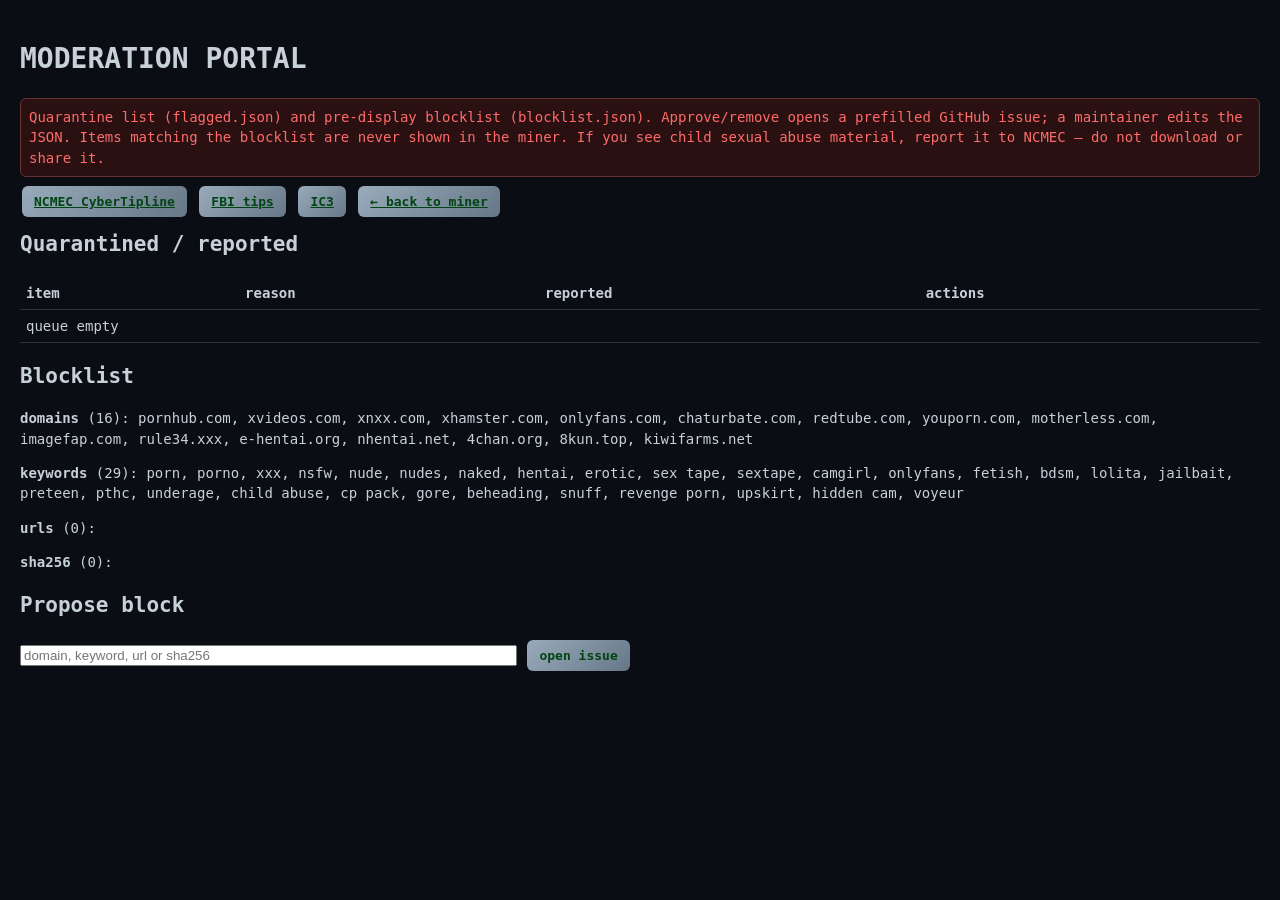
==== moderation.html @ ea130f4a "Safety layer: blocklist pre-screen, text-first media gate, moderation portal; raw gists source" ====
<!doctype html><html><head><meta charset="utf-8"><title>Signal Miner · Moderation</title><link rel="stylesheet" href="style.css">
<style>body{padding:20px;font-family:monospace}table{width:100%;border-collapse:collapse}td,th{border-bottom:1px solid #333;padding:6px;text-align:left;vertical-align:top}a.go,button.go{margin:2px}</style></head><body>
<h1>MODERATION PORTAL</h1>
<p class="warn">Quarantine list (<code>flagged.json</code>) and pre-display blocklist (<code>blocklist.json</code>). Approve/remove opens a prefilled GitHub issue; a maintainer edits the JSON. Items matching the blocklist are never shown in the miner. If you see child sexual abuse material, report it to NCMEC — do not download or share it.</p>
<p><a class="go" href="https://report.cybertip.org/" target="_blank">NCMEC CyberTipline</a> <a class="go" href="https://tips.fbi.gov/" target="_blank">FBI tips</a> <a class="go" href="https://www.ic3.gov/" target="_blank">IC3</a> <a class="go" href="./">← back to miner</a></p>
<h2>Quarantined / reported</h2><table id="f"><tr><th>item</th><th>reason</th><th>reported</th><th>actions</th></tr></table>
<h2>Blocklist</h2><div id="b"></div>
<h2>Propose block</h2><input id="nb" placeholder="domain, keyword, url or sha256" size="60"> <button class="go" onclick="iss('Blocklist add: '+nb.value,'Add to blocklist.json:\n\n'+nb.value)">open issue</button>
<script>
const R='https://github.com/charlesanthonyleone/signal-miner/issues/new';
const iss=(t,b)=>open(R+'?'+new URLSearchParams({title:t,body:b,labels:'moderation'}),'_blank');
const e=s=>String(s??'').replace(/[&<>"]/g,c=>({'&':'&amp;','<':'&lt;','>':'&gt;','"':'&quot;'}[c]));
const loc=JSON.parse(localStorage.hide||'[]').map(u=>({url:u,title:u,reason:'hidden locally (⚑ report & hide)',reported_at:'this browser'}));
fetch('flagged.json',{cache:'no-store'}).then(r=>r.json()).catch(()=>[]).then(F=>{const all=[...F,...loc];
 f.innerHTML+=all.length?all.map(x=>`<tr><td>${e(x.title)}<br><small>${e(x.url)}</small><br><small>${e(x.module||'')}</small></td><td>${e(x.reason)}</td><td>${e(x.reported_at)}</td>
 <td><button class="go" onclick='iss("Moderation APPROVE: "+${JSON.stringify(JSON.stringify(x.url))},"Restore (remove from flagged.json):\\n"+${JSON.stringify(JSON.stringify(x.url))})'>approve</button>
 <button class="go" onclick='iss("Moderation REMOVE: "+${JSON.stringify(JSON.stringify(x.url))},"Permanently block (add to blocklist.json urls):\\n"+${JSON.stringify(JSON.stringify(x.url))})'>remove + block</button>
 <a class="go" href="https://report.cybertip.org/" target="_blank">NCMEC</a> <a class="go" href="https://tips.fbi.gov/" target="_blank">FBI</a> <a class="go" href="https://www.ic3.gov/" target="_blank">IC3</a></td></tr>`).join(''):'<tr><td colspan=4>queue empty</td></tr>'});
fetch('blocklist.json',{cache:'no-store'}).then(r=>r.json()).then(j=>{b.innerHTML=['domains','keywords','urls','sha256'].map(k=>`<p><b>${k}</b> (${(j[k]||[]).length}): ${e((j[k]||[]).join(', '))}</p>`).join('')});
</script></body></html>
---- style.css ----
:root{
  --bg:#0a0e14;--fg:#c8d0d8;--muted:#6a7580;--card:#121820;--line:#1e2834;
  --live:#3dffa8;--live2:#1aa3ff;--trench:#3de0ff;--trench2:#6b5cff;--warn:#ff6b6b;--star:#ffd166;
  --font:ui-monospace,SFMono-Regular,Menlo,Consolas,monospace;
}
*{box-sizing:border-box}
html,body{margin:0;padding:0;background:var(--bg);color:var(--fg);font:14px/1.45 var(--font);min-height:100%}
body.live{--accent:var(--live);--accent2:var(--live2);background:radial-gradient(1200px 600px at 20% -10%,#102018 0%,var(--bg) 55%)}
body.trench,body.deep{--accent:var(--trench);--accent2:var(--trench2);background:radial-gradient(1000px 700px at 80% 120%,#061428 0%,#03060c 50%,#000 100%)}
body.home{--accent:#9ab;background:linear-gradient(160deg,#0b1220,#0a0e14 40%,#050810)}
header{padding:16px 20px 8px;border-bottom:1px solid var(--line);position:sticky;top:0;background:rgba(10,14,20,.92);backdrop-filter:blur(8px);z-index:5}
header h1{margin:0 0 12px;font-size:18px;letter-spacing:.12em;color:var(--accent,#9ab)}
.topnav{display:flex;gap:10px;flex-wrap:wrap;align-items:center;margin-bottom:10px}
.halfbtn{flex:1;min-width:140px;padding:18px 16px;border:1px solid var(--line);border-radius:10px;background:#0e1520;color:var(--fg);font:600 16px var(--font);cursor:pointer;letter-spacing:.08em}
.halfbtn.live{border-color:#1f5;box-shadow:inset 0 0 30px #0f3a22}
.halfbtn.trench{border-color:#2cf;box-shadow:inset 0 0 30px #0a2040}
.halfbtn.on.live{background:linear-gradient(135deg,#0d3,#085);color:#041}
.halfbtn.on.trench{background:linear-gradient(135deg,#09c,#36f);color:#021}
.util{margin-left:auto;display:flex;gap:6px;flex-wrap:wrap}
.util button,nav button,.tabs button,.go{background:#15202c;border:1px solid var(--line);color:var(--fg);padding:8px 12px;border-radius:6px;cursor:pointer;font:13px var(--font)}
.util button.on,nav button.on,.tabs button.on{border-color:var(--accent,#9ab);color:var(--accent,#9ab);box-shadow:0 0 0 1px var(--accent,#9ab)}
nav{display:flex;gap:6px;flex-wrap:wrap}
main{padding:18px 20px 60px;max-width:1200px;margin:0 auto}
.hub{display:grid;grid-template-columns:repeat(auto-fill,minmax(220px,1fr));gap:14px}
.hub a,.hubcard{display:block;padding:18px;border:1px solid var(--line);border-radius:12px;background:var(--card);color:inherit;text-decoration:none;min-height:140px;transition:.15s transform,.15s border-color}
.hub a:hover,.hubcard:hover{transform:translateY(-2px);border-color:var(--accent,#9ab)}
.hub .ico{font-size:28px;margin-bottom:8px}
.hub h3{margin:0 0 6px;font-size:15px;letter-spacing:.06em}
.hub p{margin:0;color:var(--muted);font-size:12px}
.world h2{margin:0 0 6px;letter-spacing:.08em}
.sub{color:var(--muted);margin:0 0 12px}
.tabs{display:flex;gap:6px;flex-wrap:wrap;margin:10px 0}
.ctl{display:flex;gap:8px;flex-wrap:wrap;align-items:center;margin:12px 0}
.ctl input[type=text],.ctl input[type=number],.ctl select{background:#0b121a;border:1px solid var(--line);color:var(--fg);padding:8px;border-radius:6px;font:13px var(--font)}
.ctl input[type=text]{min-width:220px;flex:1}
.go{background:linear-gradient(135deg,var(--accent,#9ab),var(--accent2,#678));color:#041;border:none;font-weight:700}
.scan{height:3px;background:linear-gradient(90deg,transparent,var(--accent,#9ab),transparent);margin:8px 0;opacity:0}
.scan.on{opacity:1;animation:scan 1.2s linear infinite}
@keyframes scan{from{transform:translateX(-30%)}to{transform:translateX(30%)}}
.status{color:var(--muted);font-size:12px;margin-bottom:10px;min-height:1.2em}
.grid{display:grid;grid-template-columns:repeat(auto-fill,minmax(200px,1fr));gap:12px}
.card{position:relative;background:var(--card);border:1px solid var(--line);border-radius:10px;overflow:hidden;cursor:pointer;animation:fade .35s both}
.card:hover{border-color:var(--accent,#9ab)}
@keyframes fade{from{opacity:0;transform:translateY(6px)}to{opacity:1;transform:none}}
.thumb{height:120px;background:#0b121a center/cover no-repeat;display:flex;align-items:center;justify-content:center;font-size:28px;color:var(--muted)}
.meta-thumb{display:block;padding:10px;height:auto;min-height:120px}
.meta-thumb .depth{color:var(--trench);font-size:11px;margin-bottom:6px}
.meta-thumb .fname{font-size:12px;word-break:break-all}
.meta-thumb .ftype{color:var(--muted);font-size:11px;margin-top:6px}
.card .meta{padding:8px 10px 12px}
.badge{display:inline-block;border:1px solid var(--line);border-radius:999px;padding:1px 7px;font-size:10px;margin:0 4px 4px 0;color:var(--accent,#9ab)}
.t{font-size:12px;margin:4px 0;max-height:2.7em;overflow:hidden}
.prev{color:var(--muted);font-size:11px;max-height:3.2em;overflow:hidden}
.star{position:absolute;top:6px;right:6px;background:#000a;border:none;color:var(--star);border-radius:4px;cursor:pointer;padding:2px 6px}
.star.rep{right:34px;color:var(--warn)}
.modal{position:fixed;inset:0;background:#000c;display:none;align-items:center;justify-content:center;padding:20px;z-index:20}
.modal.on{display:flex}
.box{background:#0e1520;border:1px solid var(--line);border-radius:12px;max-width:720px;width:100%;max-height:90vh;overflow:auto;padding:18px}
.box iframe,.box video,.box img.cam{width:100%;min-height:280px;background:#000;border:0}
.box img{max-width:100%}
.row{display:flex;gap:8px;flex-wrap:wrap;margin-top:12px}
.q{color:var(--muted);font-size:11px;margin-top:8px;word-break:break-all}
.prevbox{background:#071018;border:1px solid var(--line);padding:10px;white-space:pre-wrap;word-break:break-word;font-size:12px;max-height:240px;overflow:auto}
.meta-panel{display:grid;grid-template-columns:1fr 1fr;gap:6px;margin:10px 0;font-size:12px;color:var(--muted)}
.warn{color:var(--warn);border:1px solid #633;background:#2a1010;padding:8px;border-radius:6px}
.depth-gauge{display:flex;align-items:center;gap:8px;color:var(--muted);font-size:11px;margin-bottom:10px}
.depth-gauge i{flex:1;height:2px;background:linear-gradient(90deg,var(--live),var(--trench),#204)}
.sonar{color:var(--trench);letter-spacing:.2em;animation:ping 2.4s ease-in-out infinite}
@keyframes ping{0%,100%{opacity:.45}50%{opacity:1}}
footer{padding:16px 20px 40px;color:var(--muted);font-size:11px;border-top:1px solid var(--line);line-height:1.6}
footer a{color:var(--accent,#9ab)}

body.theo{--accent:#e0a0ff;--accent2:#c060a0;background:radial-gradient(900px 600px at 30% 0%,#2a1830 0%,#120a18 50%,#08060c 100%)}
body.invento{--accent:#ffb84d;--accent2:#ff6a3d;background:radial-gradient(900px 600px at 70% 0%,#2a2010 0%,#14100a 55%,#0a0806 100%)}
.halfbtn.theo{border-color:#d4a;box-shadow:inset 0 0 30px #301028}
.halfbtn.invento{border-color:#fa3;box-shadow:inset 0 0 30px #402010}
.halfbtn.on.theo{background:linear-gradient(135deg,#a3c,#714);color:#210}
.halfbtn.on.invento{background:linear-gradient(135deg,#fa3,#e63);color:#210}
.halfbtn{min-width:100px;padding:14px 10px;font-size:14px}
.gate{border:1px dashed #c96;padding:12px;margin:8px 0;background:rgba(200,120,60,.08)}
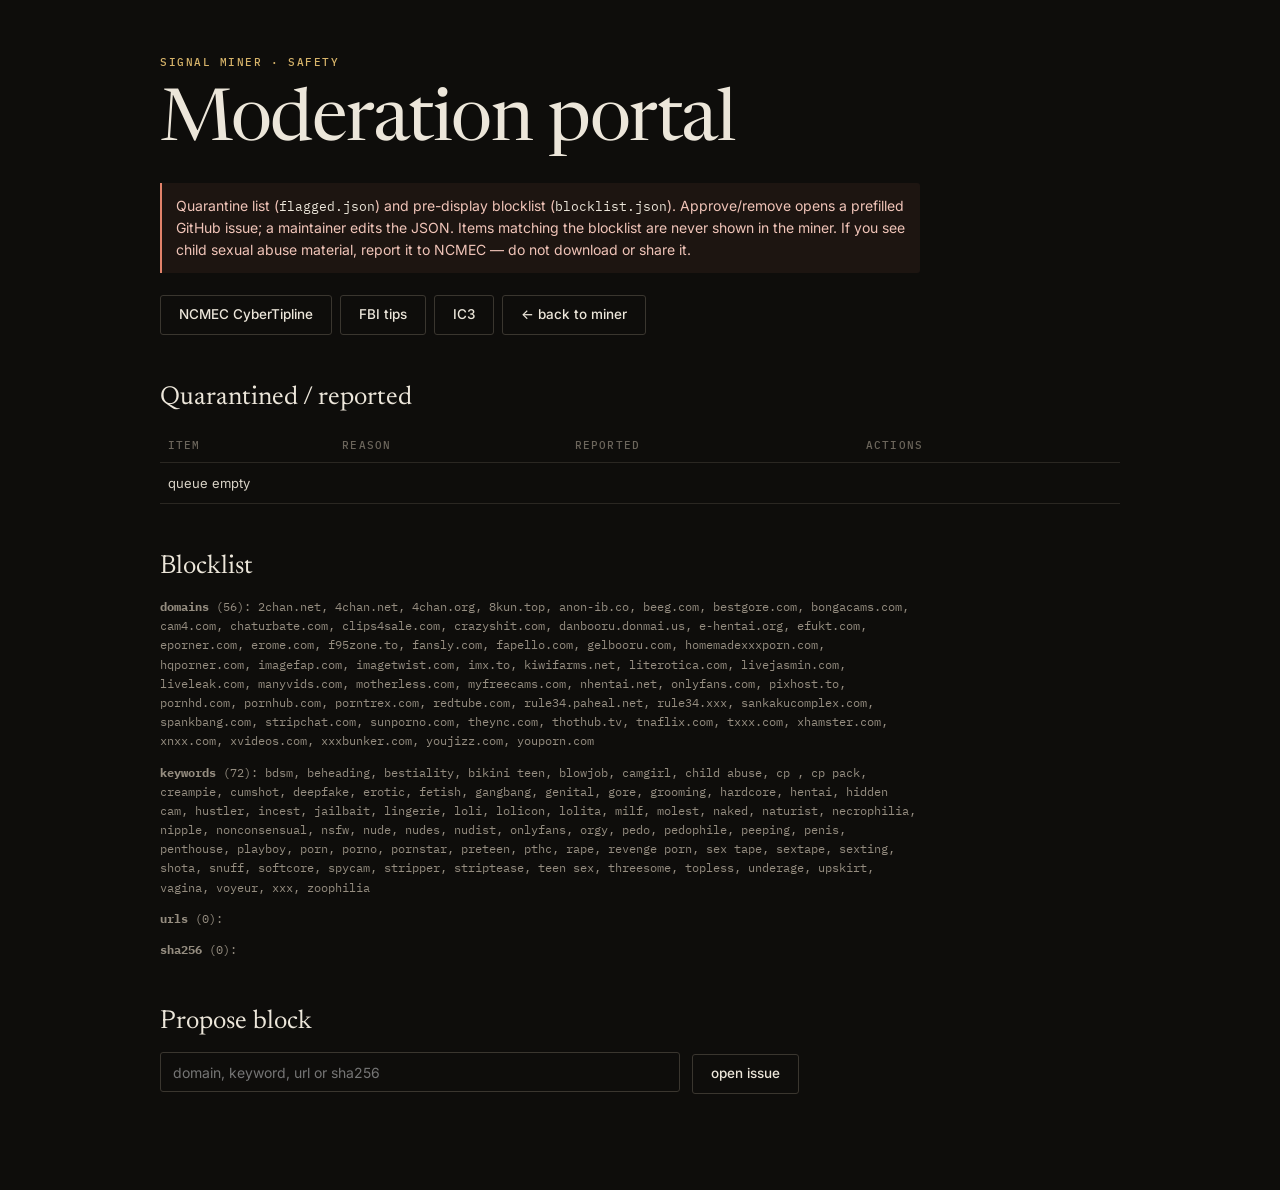
==== commit 309fc037: "SA-2: moderation portal + consent dialog restyle, focus restore" ====
--- a/moderation.html
+++ b/moderation.html
@@ -1,8 +1,8 @@
-<!doctype html><html><head><meta charset="utf-8"><title>Signal Miner · Moderation</title><link rel="stylesheet" href="style.css">
-<style>body{padding:20px;font-family:monospace}table{width:100%;border-collapse:collapse}td,th{border-bottom:1px solid #333;padding:6px;text-align:left;vertical-align:top}a.go,button.go{margin:2px}</style></head><body>
-<h1>MODERATION PORTAL</h1>
+<!doctype html><html><head><meta charset="utf-8"><title>Signal Miner · Moderation</title><meta name="viewport" content="width=device-width,initial-scale=1"><link rel="preconnect" href="https://fonts.gstatic.com" crossorigin><link rel="stylesheet" href="https://fonts.googleapis.com/css2?family=Newsreader:opsz,wght@6..72,400&family=Inter:wght@400;500&family=IBM+Plex+Mono&display=swap"><link rel="stylesheet" href="style.css">
+<style>.mod{max-width:1040px;margin:0 auto;padding:56px var(--gut) 96px}.mod h1{font:400 clamp(40px,6vw,72px)/1 var(--serif);color:var(--paper);margin:0 0 24px;letter-spacing:-.02em}.mod h2{font:400 26px/1.2 var(--serif);color:var(--paper);margin:48px 0 14px}.mod p{max-width:760px}.mod .row{margin:22px 0}.mod small{color:var(--faint);font-family:var(--mono);overflow-wrap:anywhere}#b p{font:400 12px/1.6 var(--mono);color:var(--mute);overflow-wrap:anywhere}#nb{width:min(520px,100%);margin-right:8px}td .go{height:32px;padding:0 10px;margin:2px;font-size:12px}</style></head><body class="home"><main class="mod" id="main"><p class="kicker"><a href="./" style="text-decoration:none">Signal Miner</a> · Safety</p>
+<h1>Moderation portal</h1>
 <p class="warn">Quarantine list (<code>flagged.json</code>) and pre-display blocklist (<code>blocklist.json</code>). Approve/remove opens a prefilled GitHub issue; a maintainer edits the JSON. Items matching the blocklist are never shown in the miner. If you see child sexual abuse material, report it to NCMEC — do not download or share it.</p>
-<p><a class="go" href="https://report.cybertip.org/" target="_blank">NCMEC CyberTipline</a> <a class="go" href="https://tips.fbi.gov/" target="_blank">FBI tips</a> <a class="go" href="https://www.ic3.gov/" target="_blank">IC3</a> <a class="go" href="./">← back to miner</a></p>
+<p class="row"><a class="go" href="https://report.cybertip.org/" target="_blank">NCMEC CyberTipline</a> <a class="go" href="https://tips.fbi.gov/" target="_blank">FBI tips</a> <a class="go" href="https://www.ic3.gov/" target="_blank">IC3</a> <a class="go" href="./">← back to miner</a></p>
 <h2>Quarantined / reported</h2><table id="f"><tr><th>item</th><th>reason</th><th>reported</th><th>actions</th></tr></table>
 <h2>Blocklist</h2><div id="b"></div>
 <h2>Propose block</h2><input id="nb" placeholder="domain, keyword, url or sha256" size="60"> <button class="go" onclick="iss('Blocklist add: '+nb.value,'Add to blocklist.json:\n\n'+nb.value)">open issue</button>
@@ -17,4 +17,4 @@
  <button class="go" onclick='iss("Moderation REMOVE: "+${JSON.stringify(JSON.stringify(x.url))},"Permanently block (add to blocklist.json urls):\\n"+${JSON.stringify(JSON.stringify(x.url))})'>remove + block</button>
  <a class="go" href="https://report.cybertip.org/" target="_blank">NCMEC</a> <a class="go" href="https://tips.fbi.gov/" target="_blank">FBI</a> <a class="go" href="https://www.ic3.gov/" target="_blank">IC3</a></td></tr>`).join(''):'<tr><td colspan=4>queue empty</td></tr>'});
 fetch('blocklist.json',{cache:'no-store'}).then(r=>r.json()).then(j=>{b.innerHTML=['domains','keywords','urls','sha256'].map(k=>`<p><b>${k}</b> (${(j[k]||[]).length}): ${e((j[k]||[]).join(', '))}</p>`).join('')});
-</script></body></html>
+</script></main></body></html>
--- a/style.css
+++ b/style.css
@@ -1,80 +1,202 @@
+/* Signal Miner — SA-1 design system. Editorial, quiet, one accent per stratum. */
 :root{
-  --bg:#0a0e14;--fg:#c8d0d8;--muted:#6a7580;--card:#121820;--line:#1e2834;
-  --live:#3dffa8;--live2:#1aa3ff;--trench:#3de0ff;--trench2:#6b5cff;--warn:#ff6b6b;--star:#ffd166;
-  --font:ui-monospace,SFMono-Regular,Menlo,Consolas,monospace;
+ --ink:#0e0d0b;--ink-2:#151411;--ink-3:#1c1a16;--rule:#2a2722;--rule-2:#3a362f;
+ --paper:#ece6da;--text:#d9d3c7;--mute:#958d80;--faint:#6b655b;
+ --accent:#d7b46a;--warn:#e2826a;
+ --serif:"Newsreader","Iowan Old Style","Palatino Linotype",Palatino,Georgia,serif;
+ --sans:"Inter",-apple-system,"Segoe UI",Roboto,"Helvetica Neue",Arial,sans-serif;
+ --mono:"IBM Plex Mono",ui-monospace,SFMono-Regular,Menlo,Consolas,monospace;
+ --wrap:1240px;--gut:clamp(16px,4vw,40px);--r:3px;
 }
-*{box-sizing:border-box}
-html,body{margin:0;padding:0;background:var(--bg);color:var(--fg);font:14px/1.45 var(--font);min-height:100%}
-body.live{--accent:var(--live);--accent2:var(--live2);background:radial-gradient(1200px 600px at 20% -10%,#102018 0%,var(--bg) 55%)}
-body.trench,body.deep{--accent:var(--trench);--accent2:var(--trench2);background:radial-gradient(1000px 700px at 80% 120%,#061428 0%,#03060c 50%,#000 100%)}
-body.home{--accent:#9ab;background:linear-gradient(160deg,#0b1220,#0a0e14 40%,#050810)}
-header{padding:16px 20px 8px;border-bottom:1px solid var(--line);position:sticky;top:0;background:rgba(10,14,20,.92);backdrop-filter:blur(8px);z-index:5}
-header h1{margin:0 0 12px;font-size:18px;letter-spacing:.12em;color:var(--accent,#9ab)}
-.topnav{display:flex;gap:10px;flex-wrap:wrap;align-items:center;margin-bottom:10px}
-.halfbtn{flex:1;min-width:140px;padding:18px 16px;border:1px solid var(--line);border-radius:10px;background:#0e1520;color:var(--fg);font:600 16px var(--font);cursor:pointer;letter-spacing:.08em}
-.halfbtn.live{border-color:#1f5;box-shadow:inset 0 0 30px #0f3a22}
-.halfbtn.trench{border-color:#2cf;box-shadow:inset 0 0 30px #0a2040}
-.halfbtn.on.live{background:linear-gradient(135deg,#0d3,#085);color:#041}
-.halfbtn.on.trench{background:linear-gradient(135deg,#09c,#36f);color:#021}
-.util{margin-left:auto;display:flex;gap:6px;flex-wrap:wrap}
-.util button,nav button,.tabs button,.go{background:#15202c;border:1px solid var(--line);color:var(--fg);padding:8px 12px;border-radius:6px;cursor:pointer;font:13px var(--font)}
-.util button.on,nav button.on,.tabs button.on{border-color:var(--accent,#9ab);color:var(--accent,#9ab);box-shadow:0 0 0 1px var(--accent,#9ab)}
-nav{display:flex;gap:6px;flex-wrap:wrap}
-main{padding:18px 20px 60px;max-width:1200px;margin:0 auto}
-.hub{display:grid;grid-template-columns:repeat(auto-fill,minmax(220px,1fr));gap:14px}
-.hub a,.hubcard{display:block;padding:18px;border:1px solid var(--line);border-radius:12px;background:var(--card);color:inherit;text-decoration:none;min-height:140px;transition:.15s transform,.15s border-color}
-.hub a:hover,.hubcard:hover{transform:translateY(-2px);border-color:var(--accent,#9ab)}
-.hub .ico{font-size:28px;margin-bottom:8px}
-.hub h3{margin:0 0 6px;font-size:15px;letter-spacing:.06em}
-.hub p{margin:0;color:var(--muted);font-size:12px}
-.world h2{margin:0 0 6px;letter-spacing:.08em}
-.sub{color:var(--muted);margin:0 0 12px}
-.tabs{display:flex;gap:6px;flex-wrap:wrap;margin:10px 0}
-.ctl{display:flex;gap:8px;flex-wrap:wrap;align-items:center;margin:12px 0}
-.ctl input[type=text],.ctl input[type=number],.ctl select{background:#0b121a;border:1px solid var(--line);color:var(--fg);padding:8px;border-radius:6px;font:13px var(--font)}
-.ctl input[type=text]{min-width:220px;flex:1}
-.go{background:linear-gradient(135deg,var(--accent,#9ab),var(--accent2,#678));color:#041;border:none;font-weight:700}
-.scan{height:3px;background:linear-gradient(90deg,transparent,var(--accent,#9ab),transparent);margin:8px 0;opacity:0}
-.scan.on{opacity:1;animation:scan 1.2s linear infinite}
-@keyframes scan{from{transform:translateX(-30%)}to{transform:translateX(30%)}}
-.status{color:var(--muted);font-size:12px;margin-bottom:10px;min-height:1.2em}
-.grid{display:grid;grid-template-columns:repeat(auto-fill,minmax(200px,1fr));gap:12px}
-.card{position:relative;background:var(--card);border:1px solid var(--line);border-radius:10px;overflow:hidden;cursor:pointer;animation:fade .35s both}
-.card:hover{border-color:var(--accent,#9ab)}
-@keyframes fade{from{opacity:0;transform:translateY(6px)}to{opacity:1;transform:none}}
-.thumb{height:120px;background:#0b121a center/cover no-repeat;display:flex;align-items:center;justify-content:center;font-size:28px;color:var(--muted)}
-.meta-thumb{display:block;padding:10px;height:auto;min-height:120px}
-.meta-thumb .depth{color:var(--trench);font-size:11px;margin-bottom:6px}
-.meta-thumb .fname{font-size:12px;word-break:break-all}
-.meta-thumb .ftype{color:var(--muted);font-size:11px;margin-top:6px}
-.card .meta{padding:8px 10px 12px}
-.badge{display:inline-block;border:1px solid var(--line);border-radius:999px;padding:1px 7px;font-size:10px;margin:0 4px 4px 0;color:var(--accent,#9ab)}
-.t{font-size:12px;margin:4px 0;max-height:2.7em;overflow:hidden}
-.prev{color:var(--muted);font-size:11px;max-height:3.2em;overflow:hidden}
-.star{position:absolute;top:6px;right:6px;background:#000a;border:none;color:var(--star);border-radius:4px;cursor:pointer;padding:2px 6px}
-.star.rep{right:34px;color:var(--warn)}
-.modal{position:fixed;inset:0;background:#000c;display:none;align-items:center;justify-content:center;padding:20px;z-index:20}
-.modal.on{display:flex}
-.box{background:#0e1520;border:1px solid var(--line);border-radius:12px;max-width:720px;width:100%;max-height:90vh;overflow:auto;padding:18px}
-.box iframe,.box video,.box img.cam{width:100%;min-height:280px;background:#000;border:0}
-.box img{max-width:100%}
-.row{display:flex;gap:8px;flex-wrap:wrap;margin-top:12px}
-.q{color:var(--muted);font-size:11px;margin-top:8px;word-break:break-all}
-.prevbox{background:#071018;border:1px solid var(--line);padding:10px;white-space:pre-wrap;word-break:break-word;font-size:12px;max-height:240px;overflow:auto}
-.meta-panel{display:grid;grid-template-columns:1fr 1fr;gap:6px;margin:10px 0;font-size:12px;color:var(--muted)}
-.warn{color:var(--warn);border:1px solid #633;background:#2a1010;padding:8px;border-radius:6px}
-.depth-gauge{display:flex;align-items:center;gap:8px;color:var(--muted);font-size:11px;margin-bottom:10px}
-.depth-gauge i{flex:1;height:2px;background:linear-gradient(90deg,var(--live),var(--trench),#204)}
-.sonar{color:var(--trench);letter-spacing:.2em;animation:ping 2.4s ease-in-out infinite}
-@keyframes ping{0%,100%{opacity:.45}50%{opacity:1}}
-footer{padding:16px 20px 40px;color:var(--muted);font-size:11px;border-top:1px solid var(--line);line-height:1.6}
-footer a{color:var(--accent,#9ab)}
-
-body.theo{--accent:#e0a0ff;--accent2:#c060a0;background:radial-gradient(900px 600px at 30% 0%,#2a1830 0%,#120a18 50%,#08060c 100%)}
-body.invento{--accent:#ffb84d;--accent2:#ff6a3d;background:radial-gradient(900px 600px at 70% 0%,#2a2010 0%,#14100a 55%,#0a0806 100%)}
-.halfbtn.theo{border-color:#d4a;box-shadow:inset 0 0 30px #301028}
-.halfbtn.invento{border-color:#fa3;box-shadow:inset 0 0 30px #402010}
-.halfbtn.on.theo{background:linear-gradient(135deg,#a3c,#714);color:#210}
-.halfbtn.on.invento{background:linear-gradient(135deg,#fa3,#e63);color:#210}
-.halfbtn{min-width:100px;padding:14px 10px;font-size:14px}
-.gate{border:1px dashed #c96;padding:12px;margin:8px 0;background:rgba(200,120,60,.08)}
+body.live{--accent:#8fbf8a}body.youtube{--accent:#e0705a}body.trench{--accent:#7fb0c8}body.theo{--accent:#c49ad6}
+body.invento{--accent:#e0a95a}body.reliquary{--accent:#cdb084}body.redacted{--accent:#d0645a}body.xeno{--accent:#8fd0a8}body.vatican{--accent:#d8bd6a}
+*,*::before,*::after{box-sizing:border-box}
+html{-webkit-text-size-adjust:100%;text-rendering:optimizeLegibility;-webkit-font-smoothing:antialiased;scroll-padding-top:120px}
+html,body{margin:0;background:var(--ink);color:var(--text);font:400 15px/1.55 var(--sans)}
+a{color:inherit}
+:focus-visible{outline:2px solid var(--accent);outline-offset:3px;border-radius:2px}
+::selection{background:var(--accent);color:var(--ink)}
+.skip{position:absolute;left:-999px;top:8px;background:var(--paper);color:var(--ink);padding:8px 12px;z-index:100}.skip:focus{left:8px}
+button{font:inherit;color:inherit}
+img{max-width:100%;display:block}
+
+/* ---------- header ---------- */
+header.site{position:sticky;top:0;z-index:30;background:rgba(14,13,11,.94);border-bottom:1px solid var(--rule)}
+@supports(backdrop-filter:blur(1px)){header.site{background:rgba(14,13,11,.82);backdrop-filter:saturate(1.2) blur(12px)}}
+.topnav{max-width:var(--wrap);margin:0 auto;padding:0 var(--gut);display:flex;align-items:center;gap:28px;height:60px}
+.brand{display:flex;align-items:center;gap:10px;text-decoration:none;font:500 19px/1 var(--serif);color:var(--paper);letter-spacing:-.005em;white-space:nowrap}
+.brand-mark{width:14px;height:14px;border:1.5px solid var(--paper);border-radius:50%;position:relative}
+.brand-mark::after{content:"";position:absolute;left:50%;top:50%;width:4px;height:4px;margin:-2px;background:var(--accent);border-radius:50%}
+.strata{display:flex;gap:2px;list-style:none;margin:0;padding:0;overflow-x:auto;scrollbar-width:none;flex:1;mask-image:linear-gradient(90deg,#000 92%,transparent)}
+.strata::-webkit-scrollbar{display:none}
+.strata a{display:flex;align-items:baseline;gap:6px;padding:8px 10px;text-decoration:none;font:500 13px/1 var(--sans);color:var(--mute);white-space:nowrap;border-radius:var(--r);transition:color .15s}
+.strata a:hover{color:var(--paper)}
+.strata a.on{color:var(--paper);box-shadow:inset 0 -2px 0 var(--accent);border-radius:0}
+.strata .num,.rows .num{font:400 10.5px/1 var(--mono);color:var(--faint);letter-spacing:.02em}
+.util{display:flex;gap:4px;margin-left:auto}
+.util a{font:500 13px/1 var(--sans);color:var(--mute);text-decoration:none;padding:8px 10px;white-space:nowrap}
+.util a:hover,.util a.on{color:var(--paper)}
+.util .count{font:400 11px var(--mono);margin-left:6px;color:var(--faint)}
+#subnav{max-width:none;margin:0 auto;padding:0 max(var(--gut),calc((100% - var(--wrap))/2 + var(--gut)));display:flex;align-items:center;gap:2px;height:44px;border-top:1px solid var(--rule);overflow-x:auto;scrollbar-width:none}
+#subnav[hidden]{display:none}#subnav::-webkit-scrollbar{display:none}
+#subnav a{font:400 13px/1 var(--sans);color:var(--mute);text-decoration:none;padding:7px 9px;white-space:nowrap}
+#subnav a:hover{color:var(--paper)}#subnav a.on{color:var(--paper);box-shadow:inset 0 -1px 0 var(--accent)}
+#subnav .crumb{color:var(--accent);padding-left:0}#subnav .sep{color:var(--faint);margin:0 4px}
+
+/* ---------- page ---------- */
+main{display:block;max-width:var(--wrap);margin:0 auto;padding:0 var(--gut) 96px;outline:none}
+.kicker,.section-label{font:500 11px/1.2 var(--mono);letter-spacing:.14em;text-transform:uppercase;color:var(--accent);margin:0 0 18px}
+.masthead{padding:clamp(56px,10vw,128px) 0 clamp(40px,6vw,72px)}.masthead>*{max-width:980px}
+.masthead h1{font:400 clamp(44px,7.4vw,104px)/.98 var(--serif);letter-spacing:-.025em;color:var(--paper);margin:0 0 28px;font-variation-settings:"opsz" 72}
+.masthead.small{padding:clamp(40px,7vw,88px) 0 36px}
+.masthead.small h1{font-size:clamp(40px,6vw,80px);margin-bottom:18px}
+.lede{font:400 clamp(17px,1.6vw,20px)/1.55 var(--serif);color:var(--text);max-width:640px;margin:0}
+.mast-actions{display:flex;gap:12px;flex-wrap:wrap;margin:36px 0 44px}
+.btn,.go{display:inline-flex;align-items:center;gap:8px;height:40px;padding:0 18px;border:1px solid var(--rule-2);border-radius:var(--r);background:transparent;color:var(--paper);font:500 13.5px/1 var(--sans);text-decoration:none;cursor:pointer;transition:background .15s,border-color .15s,color .15s;white-space:nowrap}
+.btn:hover,.go:hover{border-color:var(--paper)}
+.btn.primary,.ctl .go:first-of-type{background:var(--paper);color:var(--ink);border-color:var(--paper)}
+.btn.primary:hover,.ctl .go:first-of-type:hover{background:#fff}
+.facts{display:grid;grid-template-columns:repeat(4,auto);justify-content:start;gap:0 48px;margin:0}
+.facts div{border-top:1px solid var(--rule-2);padding-top:10px;min-width:96px}
+.facts dt{font:400 11px/1 var(--mono);letter-spacing:.08em;text-transform:uppercase;color:var(--faint)}
+.facts dd{margin:8px 0 0;font:400 30px/1 var(--serif);color:var(--paper)}
+.index{padding:56px 0 0}
+.rows{list-style:none;margin:0;padding:0;border-top:1px solid var(--rule)}
+.rows li{border-bottom:1px solid var(--rule)}
+.rows a{display:grid;grid-template-columns:52px minmax(160px,1.1fr) 2fr auto 28px;align-items:baseline;gap:24px;padding:22px 4px;text-decoration:none;transition:background .2s}
+.rows a:hover{background:var(--ink-2)}
+.rows .name{font:400 clamp(22px,2.4vw,30px)/1.1 var(--serif);color:var(--paper);letter-spacing:-.01em}
+.rows .desc{color:var(--mute);font-size:14.5px;line-height:1.5}
+.rows .cnt{font:400 11.5px/1 var(--mono);color:var(--faint);white-space:nowrap}
+.rows .arrow{color:var(--faint);transition:transform .2s,color .2s;justify-self:end}
+.rows a:hover .arrow{transform:translateX(4px);color:var(--accent)}
+.rows a:hover .name{color:#fff}
+.rows.mods .name{font-size:clamp(19px,1.9vw,24px)}
+.rows.mods .desc{display:-webkit-box;-webkit-line-clamp:2;-webkit-box-orient:vertical;overflow:hidden}
+.index .s-live .num{color:#8fbf8a}.index .s-youtube .num{color:#e0705a}.index .s-trench .num{color:#7fb0c8}.index .s-theo .num{color:#c49ad6}.index .s-invento .num{color:#e0a95a}.index .s-reliquary .num{color:#cdb084}.index .s-redacted .num{color:#d0645a}.index .s-xeno .num{color:#8fd0a8}.index .s-vatican .num{color:#d8bd6a}
+
+/* ---------- module page ---------- */
+.world{padding-top:clamp(36px,5vw,64px)}
+.world>h2,section.world h2{font:400 clamp(34px,4.6vw,60px)/1.02 var(--serif);letter-spacing:-.02em;color:var(--paper);margin:0 0 14px}
+.world h3{font:400 22px/1.2 var(--serif);color:var(--paper);margin:36px 0 12px}
+.world>p.sub:first-of-type{font:400 18px/1.55 var(--serif);color:var(--text);max-width:720px}
+.sub{color:var(--mute);margin:0 0 14px;max-width:760px}
+.depth-gauge{display:none}
+.tabs{display:flex;gap:0;flex-wrap:nowrap;overflow-x:auto;scrollbar-width:none;border-bottom:1px solid var(--rule);margin:32px 0 14px}
+.tabs::-webkit-scrollbar{display:none}
+.tabs button{background:none;border:0;padding:12px 14px;margin-bottom:-1px;font:500 13.5px/1 var(--sans);color:var(--mute);cursor:pointer;white-space:nowrap;border-bottom:2px solid transparent}
+.tabs button:first-child{padding-left:0}
+.tabs button:hover{color:var(--paper)}.tabs button.on{color:var(--paper);border-bottom-color:var(--accent)}
+.tabs+p.sub{font-size:13.5px}
+.ctl{display:flex;gap:10px;flex-wrap:wrap;align-items:center;margin:22px 0 10px;padding:14px;background:var(--ink-2);border:1px solid var(--rule);border-radius:var(--r)}
+.ctl input[type=text],.ctl input[type=number],.ctl input[type=password],.ctl select,#nb{height:40px;background:var(--ink);border:1px solid var(--rule-2);color:var(--paper);padding:0 12px;border-radius:var(--r);font:400 14px var(--sans)}
+.ctl input[type=text]{flex:1 1 260px;min-width:0}
+.ctl input[type=number]{width:78px;font-family:var(--mono);font-size:13px}
+.ctl label{color:var(--mute);font-size:13px;display:inline-flex;align-items:center;gap:6px}
+.ctl input:focus,.ctl select:focus{border-color:var(--accent);outline:none}
+.seenc{font:400 12px var(--mono);color:var(--faint);margin-left:auto}
+.scan{height:1px;background:var(--rule);margin:18px 0 0;overflow:hidden;position:relative}
+.scan.on::after{content:"";position:absolute;inset:0;width:30%;background:var(--accent);animation:load 1.1s ease-in-out infinite}
+@keyframes load{from{transform:translateX(-100%)}to{transform:translateX(340%)}}
+.status{font:400 12px/1.5 var(--mono);color:var(--faint);margin:10px 0 6px;min-height:1.5em;overflow-wrap:anywhere}
+.bkbar{display:flex;flex-wrap:wrap;gap:4px 16px;margin:4px 0 22px}
+.bkbar .bk{background:none;border:0;padding:4px 0;font:500 11px/1 var(--mono);color:var(--mute);cursor:pointer;letter-spacing:.08em}
+.bkbar .bk:hover{color:var(--paper)}.bkbar .bk.on{color:var(--paper);box-shadow:inset 0 -1px 0 var(--accent)}
+
+/* ---------- finds ---------- */
+.grid{display:grid;grid-template-columns:repeat(auto-fill,minmax(270px,1fr));gap:40px 28px}
+.card{display:flex;flex-direction:column;min-width:0;position:relative}
+.card .media{aspect-ratio:16/10;background:var(--ink-3);overflow:hidden;border-radius:var(--r);position:relative}
+.card .media.yt{aspect-ratio:16/9}
+.card .media img{width:100%;height:100%;object-fit:cover;transition:transform .5s ease,opacity .3s}
+.card:hover .media img{transform:scale(1.025)}
+.card .media iframe{width:100%;height:100%;border:0;display:block}
+.card .media.none{display:none}
+.card.text{border-top:1px solid var(--rule-2);padding-top:16px}
+.play{all:unset;display:block;width:100%;height:100%;cursor:pointer;position:relative}
+.play:focus-visible{outline:2px solid var(--accent);outline-offset:-2px}
+.play-ico{position:absolute;left:16px;bottom:16px;width:44px;height:44px;border-radius:50%;background:rgba(14,13,11,.78);border:1px solid rgba(236,230,218,.5);transition:background .2s}
+.play-ico::after{content:"";position:absolute;left:17px;top:13px;border-left:14px solid var(--paper);border-top:9px solid transparent;border-bottom:9px solid transparent}
+.play:hover .play-ico{background:var(--ink)}
+.card .body{padding-top:14px;display:flex;flex-direction:column;gap:8px;flex:1}
+.card .src{font:500 10.5px/1.3 var(--mono);letter-spacing:.1em;text-transform:uppercase;color:var(--accent);margin:0;overflow:hidden;text-overflow:ellipsis;white-space:nowrap}
+.card h3{font:400 20px/1.25 var(--serif);margin:0;color:var(--paper);letter-spacing:-.005em;overflow-wrap:anywhere;display:-webkit-box;-webkit-line-clamp:3;-webkit-box-orient:vertical;overflow:hidden}
+.card h3 a{text-decoration:none;background:linear-gradient(currentColor,currentColor) 0 100%/0 1px no-repeat;transition:background-size .25s}
+.card h3 a:hover{background-size:100% 1px}
+.card h3 a::before{content:"";position:absolute;inset:0;z-index:0}
+.card .media .play{z-index:2}
+.card.meta h3{font:400 14px/1.4 var(--mono);overflow-wrap:anywhere}
+.card .prev{margin:0;color:var(--mute);font:400 15px/1.5 var(--serif);display:-webkit-box;-webkit-line-clamp:4;-webkit-box-orient:vertical;overflow:hidden;overflow-wrap:anywhere}
+.facts-line{margin:2px 0 0;display:flex;flex-wrap:wrap;gap:4px 14px;font:400 11.5px/1.4 var(--mono);color:var(--faint)}
+.facts-line .zero{color:var(--paper)}
+.acts{display:flex;gap:16px;margin-top:auto;padding-top:6px;position:relative;z-index:1}
+.acts button{background:none;border:0;padding:4px 0;cursor:pointer;font:500 12px var(--sans);color:var(--faint)}
+.acts button:hover{color:var(--paper)}
+.empty{grid-column:1/-1;padding:40px 0;border-top:1px solid var(--rule);color:var(--mute);font:400 17px/1.6 var(--serif);max-width:720px}
+.empty a{color:var(--paper)}
+
+/* ---------- reader ---------- */
+.modal{position:fixed;inset:0;background:rgba(6,5,4,.72);display:none;z-index:50;justify-content:flex-end}
+.modal.on{display:flex;animation:fadein .2s ease}
+@keyframes fadein{from{opacity:0}}
+.box{position:relative;background:var(--ink-2);border-left:1px solid var(--rule-2);width:min(760px,100%);height:100%;overflow:auto;padding:56px clamp(20px,4vw,48px) 48px;animation:slidein .28s cubic-bezier(.2,.7,.2,1)}
+@keyframes slidein{from{transform:translateX(40px);opacity:.4}}
+.box .close{position:absolute;top:14px;right:16px;width:36px;height:36px;border:1px solid var(--rule-2);background:none;border-radius:50%;color:var(--paper);font-size:20px;line-height:1;cursor:pointer}
+.box .close:hover{border-color:var(--paper)}
+.box h3{font:400 clamp(26px,3vw,36px)/1.15 var(--serif);color:var(--paper);margin:18px 0 12px;letter-spacing:-.015em;overflow-wrap:anywhere}
+.box h4{font:500 11px/1 var(--mono);letter-spacing:.12em;text-transform:uppercase;color:var(--faint);margin:28px 0 10px}
+.box>div{color:var(--mute);font-size:14px}
+.box iframe,.box video,.box img.cam{width:100%;aspect-ratio:16/9;height:auto;min-height:0;background:#000;border:0;border-radius:var(--r);display:block}
+.box img{max-width:100%;border-radius:var(--r)}
+.box audio{width:100%;margin-top:10px}
+.badge{display:inline;font:500 10.5px/1 var(--mono);letter-spacing:.1em;text-transform:uppercase;color:var(--accent);margin-right:12px}
+.prevbox{background:none;border:0;border-left:2px solid var(--rule-2);padding:4px 0 4px 18px;white-space:pre-wrap;overflow-wrap:anywhere;font:400 16.5px/1.65 var(--serif);color:var(--text);max-height:none;margin:20px 0}
+.meta-panel{display:grid;grid-template-columns:1fr 1fr;gap:10px 20px;margin:18px 0;font:400 12px/1.5 var(--mono);color:var(--mute)}
+.row{display:flex;gap:8px;flex-wrap:wrap;margin-top:22px}
+.q{color:var(--faint);font:400 11.5px/1.5 var(--mono);margin-top:12px;overflow-wrap:anywhere}
+.warn{color:#f0c4b8;border-left:2px solid var(--warn);background:rgba(226,130,106,.07);padding:12px 14px;border-radius:0 var(--r) var(--r) 0;font-size:14px;line-height:1.55}
+.gate{border:1px solid var(--rule-2);padding:18px;margin:8px 0;background:var(--ink);border-radius:var(--r)}
+.gate .ftype{font:400 11.5px/1.5 var(--mono);color:var(--faint);overflow-wrap:anywhere}
+.blurwrap{position:relative;cursor:pointer}.blurwrap.blurred img,.blurwrap.blurred video{filter:blur(28px) saturate(.4);pointer-events:none}
+.blurwrap .blurnote{font:400 12px var(--mono);color:var(--mute);padding:8px 0}.blurwrap:not(.blurred) .blurnote b{display:none}
+
+/* ---------- footer ---------- */
+footer.site{border-top:1px solid var(--rule);background:var(--ink)}
+footer.site .disc{max-width:var(--wrap);margin:0 auto;padding:36px var(--gut) 56px;color:var(--faint);font-size:12.5px;line-height:1.7}
+footer.site .disc b{color:var(--mute);font-weight:500}
+footer.site a{color:var(--mute);text-underline-offset:3px}footer.site a:hover{color:var(--paper)}
+
+/* ---------- moderation portal / misc ---------- */
+table{width:100%;border-collapse:collapse;font-size:13px}td,th{border-bottom:1px solid var(--rule);padding:10px 8px;text-align:left;vertical-align:top}th{font:500 11px var(--mono);letter-spacing:.1em;text-transform:uppercase;color:var(--faint)}
+code{font-family:var(--mono);font-size:.92em;color:var(--paper)}
+
+/* ---------- responsive ---------- */
+@media (max-width:900px){
+ .rows a{grid-template-columns:40px 1fr 20px;gap:4px 14px;padding:18px 0}
+ .rows .desc,.rows .cnt{grid-column:2}.rows .arrow{grid-column:3;grid-row:1}
+ .rows .cnt{margin-top:4px}
+ .facts{grid-template-columns:repeat(2,auto);gap:16px 40px}
+}
+@media (max-width:640px){
+ html,body{font-size:15px}
+ .topnav{gap:12px;height:auto;padding-top:10px;padding-bottom:4px;flex-wrap:wrap}
+ .brand{font-size:18px}.util{margin-left:auto}
+ .strata{order:3;flex-basis:100%;margin:0 calc(var(--gut)*-1);padding:0 var(--gut)}
+ .strata a{padding:10px 10px 12px}
+ .grid{grid-template-columns:1fr;gap:36px}
+ .ctl{padding:12px}.ctl input[type=text],.ctl select{flex-basis:100%}.ctl .go{flex:1;justify-content:center}.ctl label{flex-basis:100%}.ctl input[type=number]{flex:1}.seenc{margin-left:0}
+ .box{border-left:0;padding:60px 18px 40px}
+ .meta-panel{grid-template-columns:1fr}
+ .mast-actions .btn{flex:1;justify-content:center}
+}
+@media (prefers-reduced-motion:reduce){*,*::before,*::after{animation:none!important;transition:none!important}}
+@media (forced-colors:active){.strata a.on,#subnav a.on,.tabs button.on{text-decoration:underline}}
+
+/* SA-2: consent notice, report/vault pages */
+.modal.notice{justify-content:center;align-items:center;padding:20px}
+.modal.notice .box{height:auto;max-width:560px;border:1px solid var(--rule-2);border-radius:6px;padding:40px}
+.modal.notice .box h3{margin-top:0}
+.modal.notice .box p{font:400 17px/1.6 var(--serif);color:var(--text)}
+.go.primary{background:var(--paper);color:var(--ink);border-color:var(--paper)}
+.world>p:not(.sub):not(.kicker){max-width:760px;overflow-wrap:anywhere}
+.world h3+p a,.world p a{color:var(--paper);text-underline-offset:3px}
